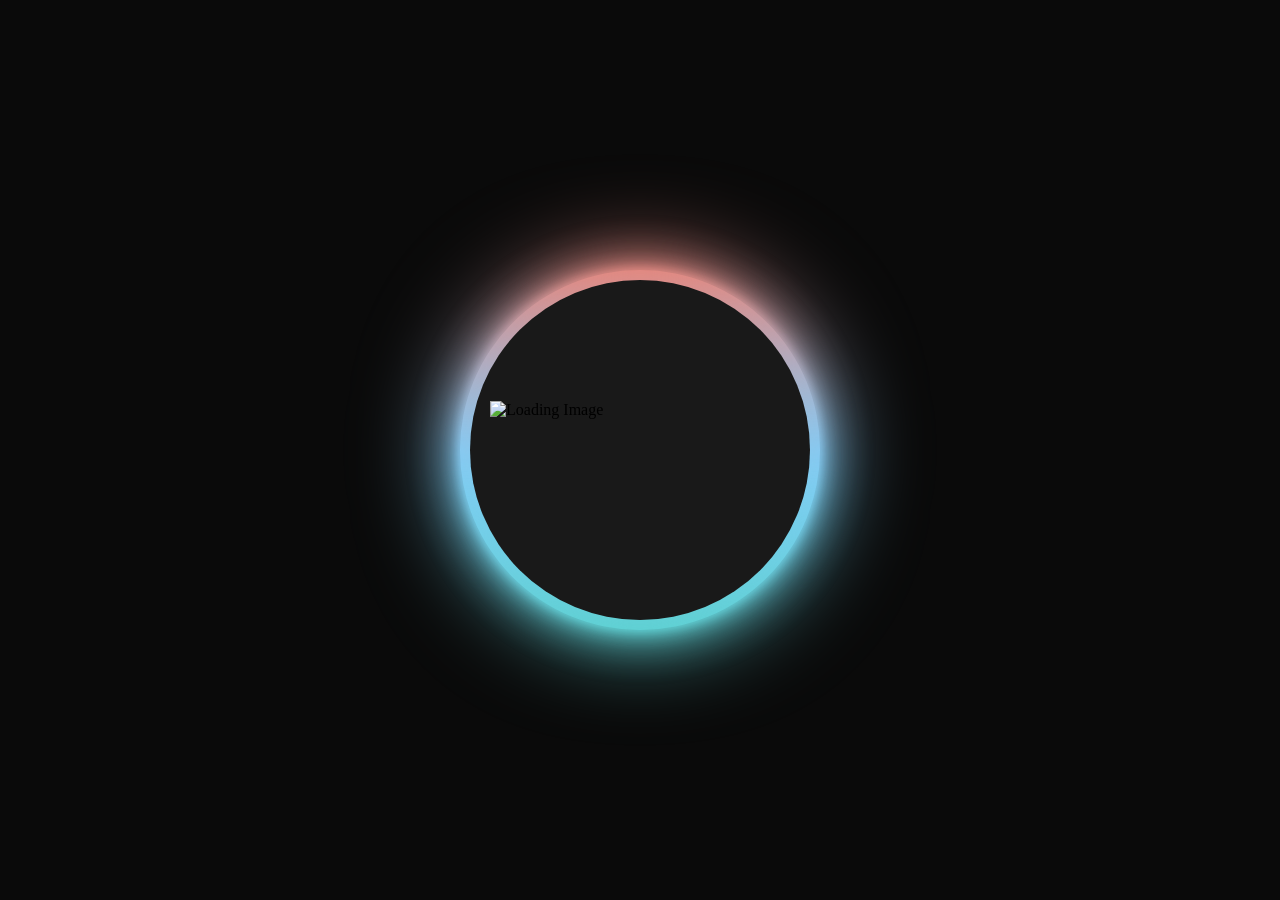
==== web/index.html @ cf9dacd0 "made loading speed optimizations" ====
<!DOCTYPE html>
<html lang="en">
<head>
    <!--
      If you are serving your web app in a path other than the root, change the
      href value below to reflect the base path you are serving from.

      The path provided below has to start and end with a slash "/" in order for
      it to work correctly.

      For more details:
      * https://developer.mozilla.org/en-US/docs/Web/HTML/Element/base

      This is a placeholder for base href that will be replaced by the value of
      the `--base-href` argument provided to `flutter build`.
    -->
    <base href="/">

    <meta charset="UTF-8">
    <meta content="IE=Edge" http-equiv="X-UA-Compatible">
    <meta name="author" content="tratum(Saksham Rawat)">
    <meta flt-viewport="" name="viewport" content="width=device-width, initial-scale=1.0, maximum-scale=6.0">
    <meta content="This portfolio website is not just a digital footprint but a testament to the artistry and innovation that defines tratum.dev's i.e. my coding prowess." name="description">

    <meta property="og:title" content="Tratum.dev">
    <meta property="og:type" content="website">
    <meta property="og:image" content="https://tratum.github.io/cloud-asset-storage/images/portfolio_github_preview.webp">

    <meta name="twitter:card" content="summary_large_image">
    <meta name="twitter:title" content="Tratum.dev">
    <meta name="twitter:description" content="This portfolio website is not just a digital footprint but a testament to the artistry and innovation that defines tratum.dev's i.e. my coding prowess.">
    <meta name="twitter:image" content="https://tratum.github.io/cloud-asset-storage/images/portfolio_github_preview.webp">

    <!-- iOS meta tags & icons -->
    <meta content="yes" name="apple-mobile-web-app-capable">
    <meta content="black" name="apple-mobile-web-app-status-bar-style">
    <meta content="tratum.dev" name="apple-mobile-web-app-title">
    <link href="icons/Icon-192.png" rel="apple-touch-icon">

    <!-- Favicon -->
    <link href="favicon.png" rel="icon" type="image/png"/>

    <title>tratum.dev</title>
    <link href="manifest.json" rel="manifest">
    <link rel="preload" href="main.dart.js" as="script">

    <script>
    // The value below is injected by flutter build, do not touch.
    const serviceWorkerVersion = null;

    </script>
    <!-- This script adds the flutter initialization JS code -->
    <script defer src="flutter.js"></script>
    <script defer src="https://mozilla.github.io/pdf.js/build/pdf.js"></script>
</head>
<body>
<div class="main-content" id="loader-content">
    <div class="loader">
        <span></span>
        <span></span>
        <span></span>
        <span></span>
    </div>
    <img loading="lazy" src="https://tratum.github.io/cloud-asset-storage/images/portfolio_github_preview_white.webp" alt="Loading Image"/>
</div>
<style>
    body {
      background-color: #0A0A0A;
      height: 100vh;
      width: 100vw;
      position: fixed;
      inset: 0px;
      overflow: hidden;
      padding: 0px;
      margin: 0px;
      user-select: none;
      touch-action: none;
    }

    .main-content {
      height: 100%;
      width: 100%;
      display: flex;
      align-items: center;
      justify-content: center;
      transition: opacity .4s ease-out;
    }

    img {
      width: 300px;
      height: 80px;
      position: absolute;
      top: 49%;
      transform: translateY(-50%);
    }

    p {
      color: #fff;
    }


    .loader {
      position: relative;
      width: 360px;
      height: 360px;
      border-radius: 50%;
      background: linear-gradient(#f07e6e, #84cdfa, #5ad1cd);
      animation: animate 1.2s linear infinite;
    }

    @keyframes animate {
      0% {
        transform: rotate(0deg);
      }

      100% {
        transform: rotate(360deg);
      }
    }

    .loader span {
      position: absolute;
      width: 100%;
      height: 100%;
      border-radius: 60%;
      background: linear-gradient(#f07e6e, #84cdfa, #5ad1cd);
    }

    .loader span:nth-child(1) {
      filter: blur(5px);
    }

    .loader span:nth-child(2) {
      filter: blur(10px);
    }

    .loader span:nth-child(3) {
      filter: blur(25px);
    }

    .loader span:nth-child(4) {
      filter: blur(50px);
    }

    .loader:after {
      content: '';
      position: absolute;
      top: 10px;
      left: 10px;
      right: 10px;
      bottom: 10px;
      background: #191919;
      border-radius: 50%;
    }
</style>
<script>
      function delay(time) {
      return new Promise(resolve => setTimeout(resolve, time));
    }
    window.addEventListener('load', function(ev) {
    var loaderContent = document.getElementById('loader-content');
      _flutter.loader.loadEntrypoint({
        serviceWorker: {
          serviceWorkerVersion: serviceWorkerVersion,
        }
        }).then(function (engineInitializer) {
        return engineInitializer.initializeEngine();
      }).then(async function (appRunner) {
        loaderContent.style.opacity = "0";
        await appRunner.runApp();
      });
    });
</script>
</body>
</html>
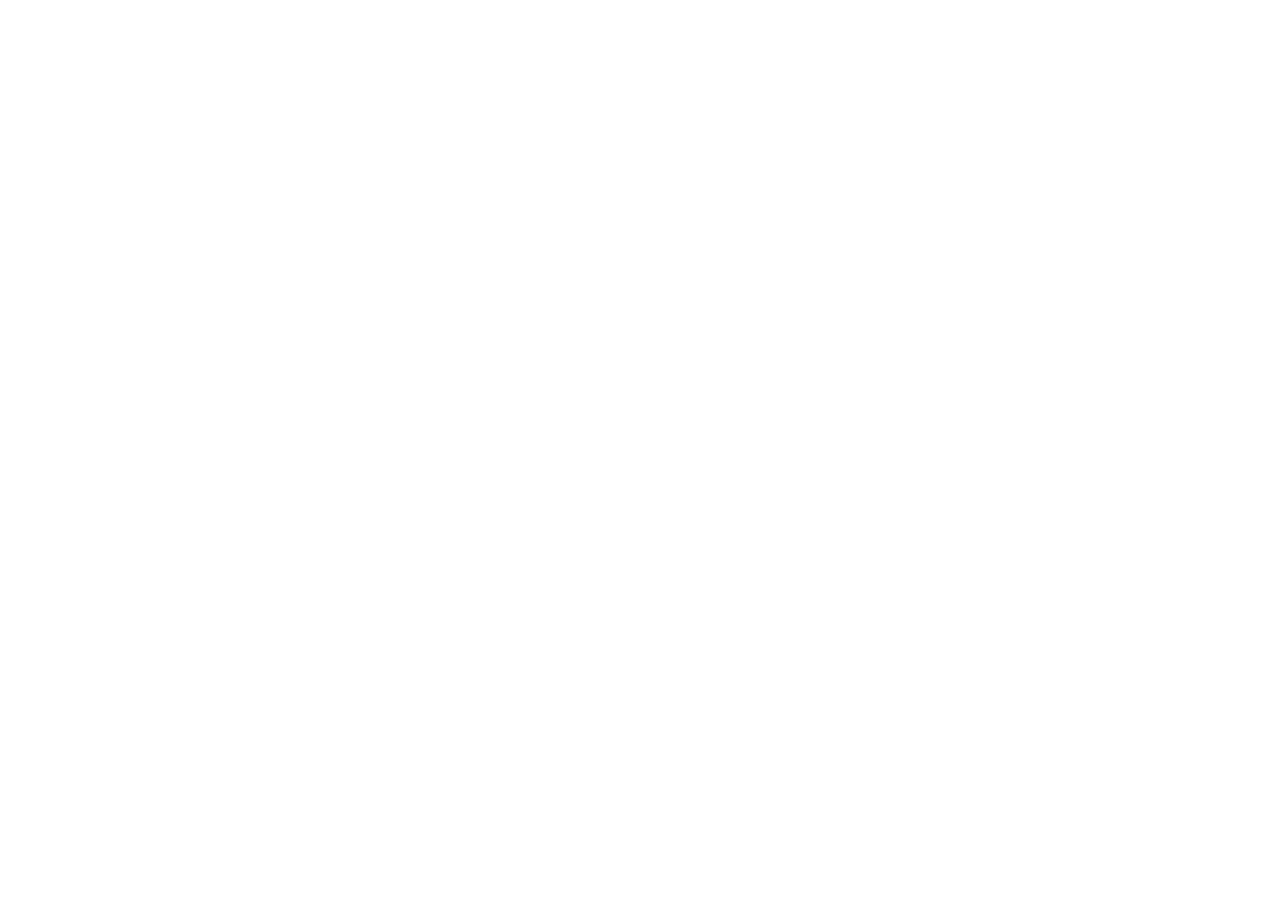
==== commit e86a98da: "release: v3.0 of Portfolio is released with new improvements and a more optimized codebase, update: " ====
--- a/web/index.html
+++ b/web/index.html
@@ -1,38 +1,31 @@
 <!DOCTYPE html>
 <html lang="en">
 <head>
-    <!--
-      If you are serving your web app in a path other than the root, change the
-      href value below to reflect the base path you are serving from.
-
-      The path provided below has to start and end with a slash "/" in order for
-      it to work correctly.
-
-      For more details:
-      * https://developer.mozilla.org/en-US/docs/Web/HTML/Element/base
-
-      This is a placeholder for base href that will be replaced by the value of
-      the `--base-href` argument provided to `flutter build`.
-    -->
-    <base href="/">
+    <base href="$FLUTTER_BASE_HREF">
 
     <meta charset="UTF-8">
     <meta content="IE=Edge" http-equiv="X-UA-Compatible">
-    <meta name="author" content="tratum(Saksham Rawat)">
-    <meta flt-viewport="" name="viewport" content="width=device-width, initial-scale=1.0, maximum-scale=6.0">
-    <meta content="This portfolio website is not just a digital footprint but a testament to the artistry and innovation that defines tratum.dev's i.e. my coding prowess." name="description">
+    <meta content="tratum(Saksham Rawat)" name="author">
+    <meta content="width=device-width, initial-scale=1.0, maximum-scale=6.0, user-scalable=yes"
+          flt-viewport=""
+          name="viewport">
+    <meta content="This portfolio website is not just a digital footprint but a testament to the artistry and innovation that defines tratum.dev's i.e. my coding prowess."
+          name="description">
 
-    <meta property="og:title" content="Tratum.dev">
-    <meta property="og:type" content="website">
-    <meta property="og:image" content="https://tratum.github.io/cloud-asset-storage/images/portfolio_github_preview.webp">
+    <meta content="Tratum.dev" property="og:title">
+    <meta content="website" property="og:type">
+    <meta content="https://tratum.github.io/cloud-asset-storage/images/portfolio_github_preview.webp"
+          property="og:image">
 
-    <meta name="twitter:card" content="summary_large_image">
-    <meta name="twitter:title" content="Tratum.dev">
-    <meta name="twitter:description" content="This portfolio website is not just a digital footprint but a testament to the artistry and innovation that defines tratum.dev's i.e. my coding prowess.">
-    <meta name="twitter:image" content="https://tratum.github.io/cloud-asset-storage/images/portfolio_github_preview.webp">
+    <meta content="summary_large_image" name="twitter:card">
+    <meta content="Tratum.dev" name="twitter:title">
+    <meta content="This portfolio website is not just a digital footprint but a testament to the artistry and innovation that defines tratum.dev's i.e. my coding prowess."
+          name="twitter:description">
+    <meta content="https://tratum.github.io/cloud-asset-storage/images/portfolio_github_preview.webp"
+          name="twitter:image">
 
     <!-- iOS meta tags & icons -->
-    <meta content="yes" name="apple-mobile-web-app-capable">
+    <meta content="yes" name="mobile-web-app-capable">
     <meta content="black" name="apple-mobile-web-app-status-bar-style">
     <meta content="tratum.dev" name="apple-mobile-web-app-title">
     <link href="icons/Icon-192.png" rel="apple-touch-icon">
@@ -41,135 +34,9 @@
     <link href="favicon.png" rel="icon" type="image/png"/>
 
     <title>tratum.dev</title>
-    <link href="manifest.json" rel="manifest">
-    <link rel="preload" href="main.dart.js" as="script">
-
-    <script>
-    // The value below is injected by flutter build, do not touch.
-    const serviceWorkerVersion = null;
-
-    </script>
-    <!-- This script adds the flutter initialization JS code -->
-    <script defer src="flutter.js"></script>
-    <script defer src="https://mozilla.github.io/pdf.js/build/pdf.js"></script>
+    <script async defer src="manifestLoader.js" type="module"></script>
 </head>
 <body>
-<div class="main-content" id="loader-content">
-    <div class="loader">
-        <span></span>
-        <span></span>
-        <span></span>
-        <span></span>
-    </div>
-    <img loading="lazy" src="https://tratum.github.io/cloud-asset-storage/images/portfolio_github_preview_white.webp" alt="Loading Image"/>
-</div>
-<style>
-    body {
-      background-color: #0A0A0A;
-      height: 100vh;
-      width: 100vw;
-      position: fixed;
-      inset: 0px;
-      overflow: hidden;
-      padding: 0px;
-      margin: 0px;
-      user-select: none;
-      touch-action: none;
-    }
-
-    .main-content {
-      height: 100%;
-      width: 100%;
-      display: flex;
-      align-items: center;
-      justify-content: center;
-      transition: opacity .4s ease-out;
-    }
-
-    img {
-      width: 300px;
-      height: 80px;
-      position: absolute;
-      top: 49%;
-      transform: translateY(-50%);
-    }
-
-    p {
-      color: #fff;
-    }
-
-
-    .loader {
-      position: relative;
-      width: 360px;
-      height: 360px;
-      border-radius: 50%;
-      background: linear-gradient(#f07e6e, #84cdfa, #5ad1cd);
-      animation: animate 1.2s linear infinite;
-    }
-
-    @keyframes animate {
-      0% {
-        transform: rotate(0deg);
-      }
-
-      100% {
-        transform: rotate(360deg);
-      }
-    }
-
-    .loader span {
-      position: absolute;
-      width: 100%;
-      height: 100%;
-      border-radius: 60%;
-      background: linear-gradient(#f07e6e, #84cdfa, #5ad1cd);
-    }
-
-    .loader span:nth-child(1) {
-      filter: blur(5px);
-    }
-
-    .loader span:nth-child(2) {
-      filter: blur(10px);
-    }
-
-    .loader span:nth-child(3) {
-      filter: blur(25px);
-    }
-
-    .loader span:nth-child(4) {
-      filter: blur(50px);
-    }
-
-    .loader:after {
-      content: '';
-      position: absolute;
-      top: 10px;
-      left: 10px;
-      right: 10px;
-      bottom: 10px;
-      background: #191919;
-      border-radius: 50%;
-    }
-</style>
-<script>
-      function delay(time) {
-      return new Promise(resolve => setTimeout(resolve, time));
-    }
-    window.addEventListener('load', function(ev) {
-    var loaderContent = document.getElementById('loader-content');
-      _flutter.loader.loadEntrypoint({
-        serviceWorker: {
-          serviceWorkerVersion: serviceWorkerVersion,
-        }
-        }).then(function (engineInitializer) {
-        return engineInitializer.initializeEngine();
-      }).then(async function (appRunner) {
-        loaderContent.style.opacity = "0";
-        await appRunner.runApp();
-      });
-    });
-</script>
+<script async src="flutter_bootstrap.js"></script>
 </body>
-</html>
+</html>
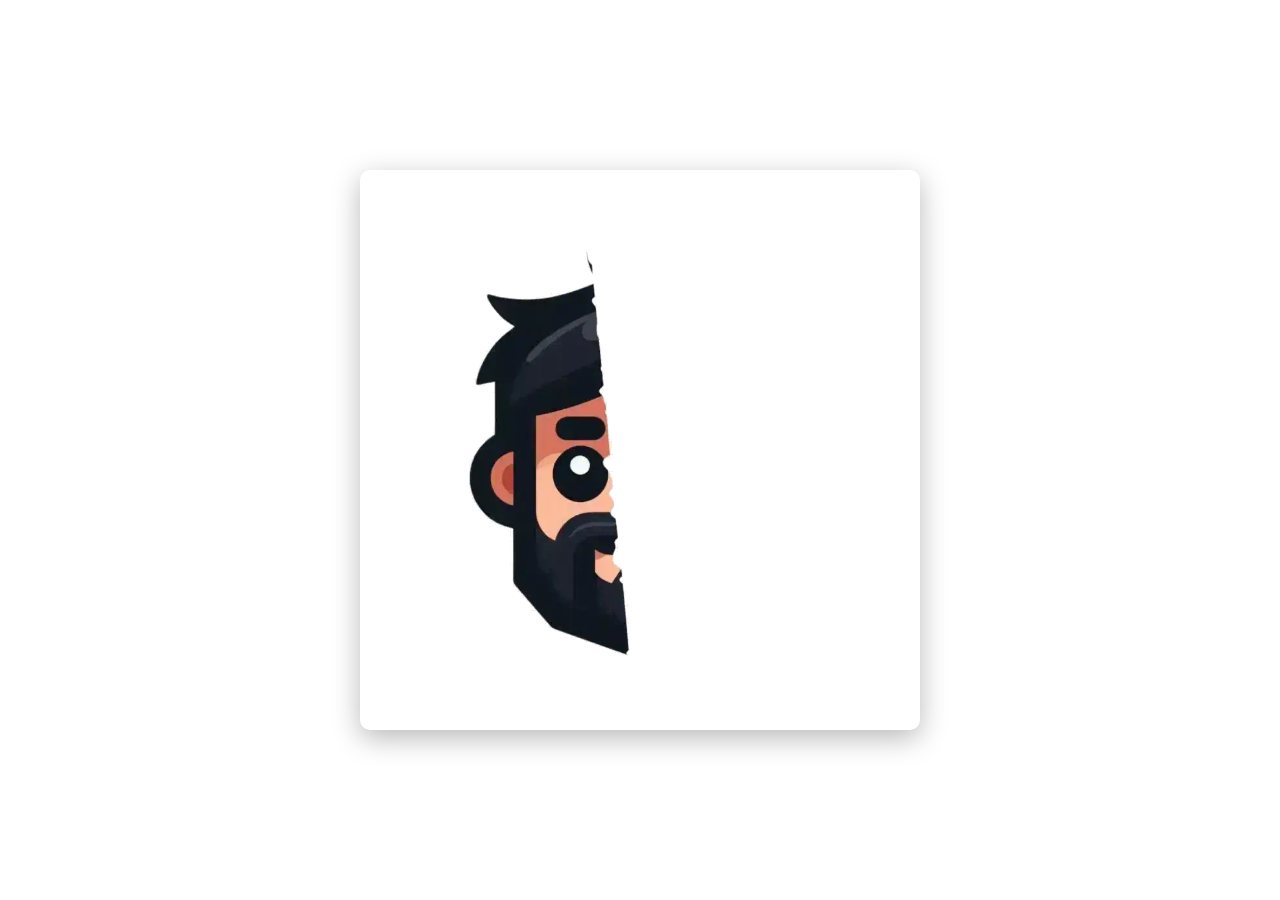
==== commit 0eb35704: "4th development iteration of my portfolio website. refactor: enum data types are used to make the co" ====
--- a/web/index.html
+++ b/web/index.html
@@ -1,22 +1,22 @@
 <!DOCTYPE html>
 <html lang="en">
 <head>
+
     <base href="$FLUTTER_BASE_HREF">
 
     <meta charset="UTF-8">
     <meta content="IE=Edge" http-equiv="X-UA-Compatible">
     <meta content="tratum(Saksham Rawat)" name="author">
-    <meta content="width=device-width, initial-scale=1.0, maximum-scale=6.0, user-scalable=yes"
-          flt-viewport=""
-          name="viewport">
     <meta content="This portfolio website is not just a digital footprint but a testament to the artistry and innovation that defines tratum.dev's i.e. my coding prowess."
           name="description">
-
     <meta content="Tratum.dev" property="og:title">
     <meta content="website" property="og:type">
     <meta content="https://tratum.github.io/cloud-asset-storage/images/portfolio_github_preview.webp"
           property="og:image">
+    <meta content="https://www.tratum.dev" property="og:url">
 
+    <!-- twitter tags & icons -->
+    <meta content="https://www.tratum.dev" name="twitter:url">
     <meta content="summary_large_image" name="twitter:card">
     <meta content="Tratum.dev" name="twitter:title">
     <meta content="This portfolio website is not just a digital footprint but a testament to the artistry and innovation that defines tratum.dev's i.e. my coding prowess."
@@ -34,9 +34,55 @@
     <link href="favicon.png" rel="icon" type="image/png"/>
 
     <title>tratum.dev</title>
-    <script async defer src="manifestLoader.js" type="module"></script>
+    <link rel="manifest" href="manifest.json">
+    <link rel="preload" href="loader.webp" as="image">
+
+    <!--Loader CSS -->
+    <style>
+        html,body{height:100%;margin:0;padding:0}
+        :root{--loader-bg:#ffffff}
+        @media (prefers-color-scheme: dark){:root{--loader-bg:#000000}}
+        #loader{
+          position:fixed;inset:0;display:flex;align-items:center;justify-content:center;
+          background:var(--loader-bg);z-index:99999;transition:opacity 700ms ease,transform 700ms ease;
+          -webkit-font-smoothing:antialiased;-moz-osx-font-smoothing:grayscale;
+        }
+        .loader-center{display:flex;align-items:center;justify-content:center}
+        #loader-img{
+          display:block;width:560px;max-width:70vw;height:auto;border-radius:10px;background:transparent;
+          box-shadow:0 8px 28px rgba(0,0,0,0.28);
+        }
+        .fade-out{opacity:0;transform:translateY(-6px) scale(0.998);pointer-events:none}
+    </style>
+
 </head>
 <body>
-<script async src="flutter_bootstrap.js"></script>
+<!--Loader HTML -->
+<div id="loader" role="status" aria-hidden="false">
+    <div class="loader-center">
+        <picture>
+            <source srcset="loader.webp" type="image/webp">
+            <img id="loader-img" src="loader.webp" alt="">
+        </picture>
+    </div>
+</div>
+
+<script src="flutter_bootstrap.js"></script>
+
+<!-- Fallback Script -->
+<script>
+    (function(){
+    //If The Loader is still on the page after 20 sec then This Script fades it out and removes it
+      const LOADER_TIMEOUT_MS = 20000;
+      const loader = document.getElementById('loader');
+      function removeLoaderImmediate(){
+        if(!loader) return;
+        loader.classList.add('fade-out');
+        setTimeout(()=>{ try{ loader.remove(); }catch(e){} },1500);
+      }
+      setTimeout(()=>{ if(document.getElementById('loader')) removeLoaderImmediate(); }, LOADER_TIMEOUT_MS);
+    })();
+</script>
+
 </body>
-</html>+</html>
